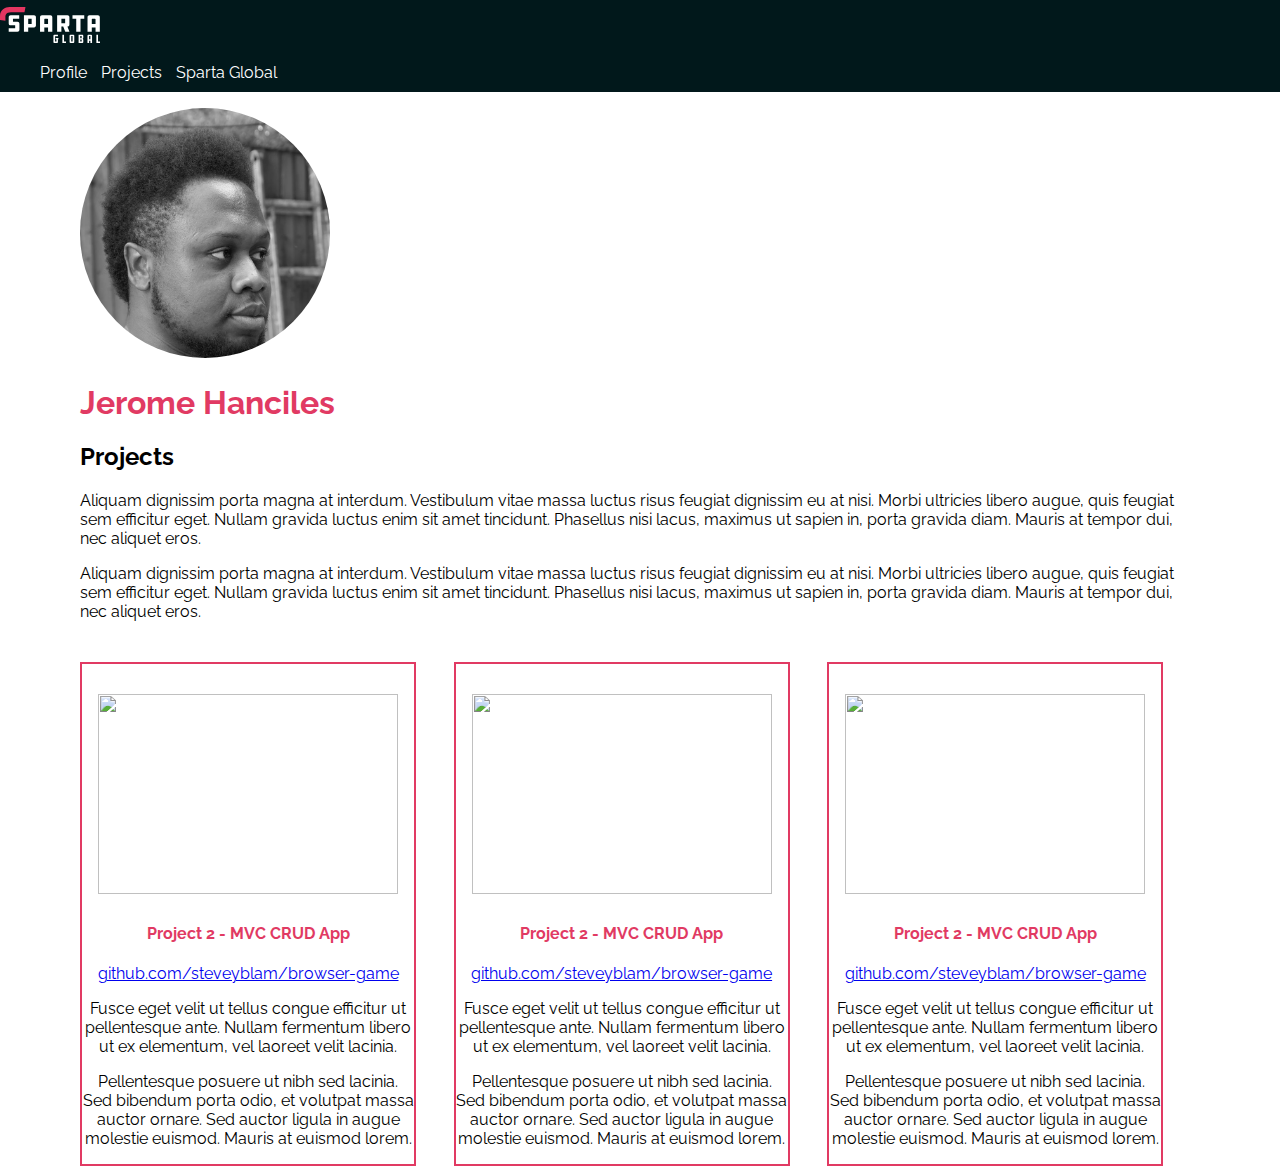
==== projects.html @ 2edc7afe "new files added to webpage" ====
<!DOCTYPE html>
<html lang="en">
<head>
  <title>Projects</title>
  <link href="https://fonts.googleapis.com/css?family=Raleway" rel="stylesheet">
  <link rel="stylesheet" type="text/css" href="css/global.css">
  <link rel="stylesheet" type="text/css" href="css/projects.css">
  <link rel="icon" type="image/png" sizes="32x32" href="images/favicon.png">
</head>
<body>
  <nav class="navbar">
    <div>
      <div>
        <a href="https://www.spartaglobal.com/"><img id="logo" src="images/sparta-global-logo-white.svg"></a>
      </div>

      <div>
        <ul>
          <li>
            <a href="index.html">Profile</a>
          </li>
          <li>
            <a href="projects.html">Projects</a>
          </li>
          <li>
            <a href="https://www.spartaglobal.com/">Sparta Global</a>
          </li>
        </ul>
      </div>
    </div>
  </nav>

  <div class="main-content">
    <div>
      <div>
        <div>
          <div>
            <img id="headshot" src="images/profile_pic.jpeg">
          </div>
        </div>

        <div>
            <h1>Jerome Hanciles</h1>
            <h2>Projects</h2>

            <p>Aliquam dignissim porta magna at interdum. Vestibulum vitae massa luctus risus feugiat dignissim eu at nisi. Morbi ultricies libero augue, quis feugiat sem efficitur eget. Nullam gravida luctus enim sit amet tincidunt. Phasellus nisi lacus, maximus ut sapien in, porta gravida diam. Mauris at tempor dui, nec aliquet eros.</p>

            <p>Aliquam dignissim porta magna at interdum. Vestibulum vitae massa luctus risus feugiat dignissim eu at nisi. Morbi ultricies libero augue, quis feugiat sem efficitur eget. Nullam gravida luctus enim sit amet tincidunt. Phasellus nisi lacus, maximus ut sapien in, porta gravida diam. Mauris at tempor dui, nec aliquet eros.</p>
        </div>
      </div>

      <div class="tile">
        <div>
          <img class="screenshot" src="images/project-1-screenshot.png" />
        </div>
        <div>
          <h4>Project 2 - MVC CRUD App</h4>
          <p><a href="#">github.com/steveyblam/browser-game</a></p>
          <p>Fusce eget velit ut tellus congue efficitur ut pellentesque ante. Nullam fermentum libero ut ex elementum, vel laoreet velit lacinia.</p>
          <p>Pellentesque posuere ut nibh sed lacinia. Sed bibendum porta odio, et volutpat massa auctor ornare. Sed auctor ligula in augue molestie euismod. Mauris at euismod lorem.</p>
        </div>
      </div>

      <div class="tile">
        <div>
          <img class="screenshot" src="images/project-1-screenshot.png" />
        </div>
        <div>
          <h4>Project 2 - MVC CRUD App</h4>
          <p><a href="#">github.com/steveyblam/browser-game</a></p>
          <p>Fusce eget velit ut tellus congue efficitur ut pellentesque ante. Nullam fermentum libero ut ex elementum, vel laoreet velit lacinia.</p>
          <p>Pellentesque posuere ut nibh sed lacinia. Sed bibendum porta odio, et volutpat massa auctor ornare. Sed auctor ligula in augue molestie euismod. Mauris at euismod lorem.</p>
        </div>
      </div>

      <div class="tile">
        <div>
          <img class="screenshot" src="images/project-1-screenshot.png" />
        </div>
        <div>
          <h4>Project 2 - MVC CRUD App</h4>
          <p><a href="#">github.com/steveyblam/browser-game</a></p>
          <p>Fusce eget velit ut tellus congue efficitur ut pellentesque ante. Nullam fermentum libero ut ex elementum, vel laoreet velit lacinia.</p>
          <p>Pellentesque posuere ut nibh sed lacinia. Sed bibendum porta odio, et volutpat massa auctor ornare. Sed auctor ligula in augue molestie euismod. Mauris at euismod lorem.</p>
        </div>
      </div>
    </div>
  </div>
</body>
</html>
---- css/global.css ----
h1,h4 {
  color:#E13A63;
}

h4 {
  margin-top:30px;
}

body {
  font-family: 'Raleway', sans-serif;
  margin: 0px;
}

#logo {
  width:100px;
  margin-top:7px;
}

#headshot {
  border-radius: 100%;
  height: 250px;
  width: 250px;
}

.navbar {
  background-color: #01181b;
}

.navbar a {
  list-style: none;
  text-decoration: none;
  color: white;
}

.navbar li {
  display: inline-block;
  padding: 0px 10px 10px 0px;
}

.navbar a:hover {
  color: grey;
}

.main-content {
  margin: 0 80px;
}
---- css/projects.css ----
.screenshot {
  padding-top:30px;
  height: 200px;
  width: 300px;
}

.tile {
	display: inline-block;
	width: 30%;
	margin-right: 3%;
	margin-top: 25px;
	text-align: center;
	border: 2px solid #E13A63;
	box-sizing: border-box;
}

.tile img	{
	display: block;
	margin: 0 auto;
}
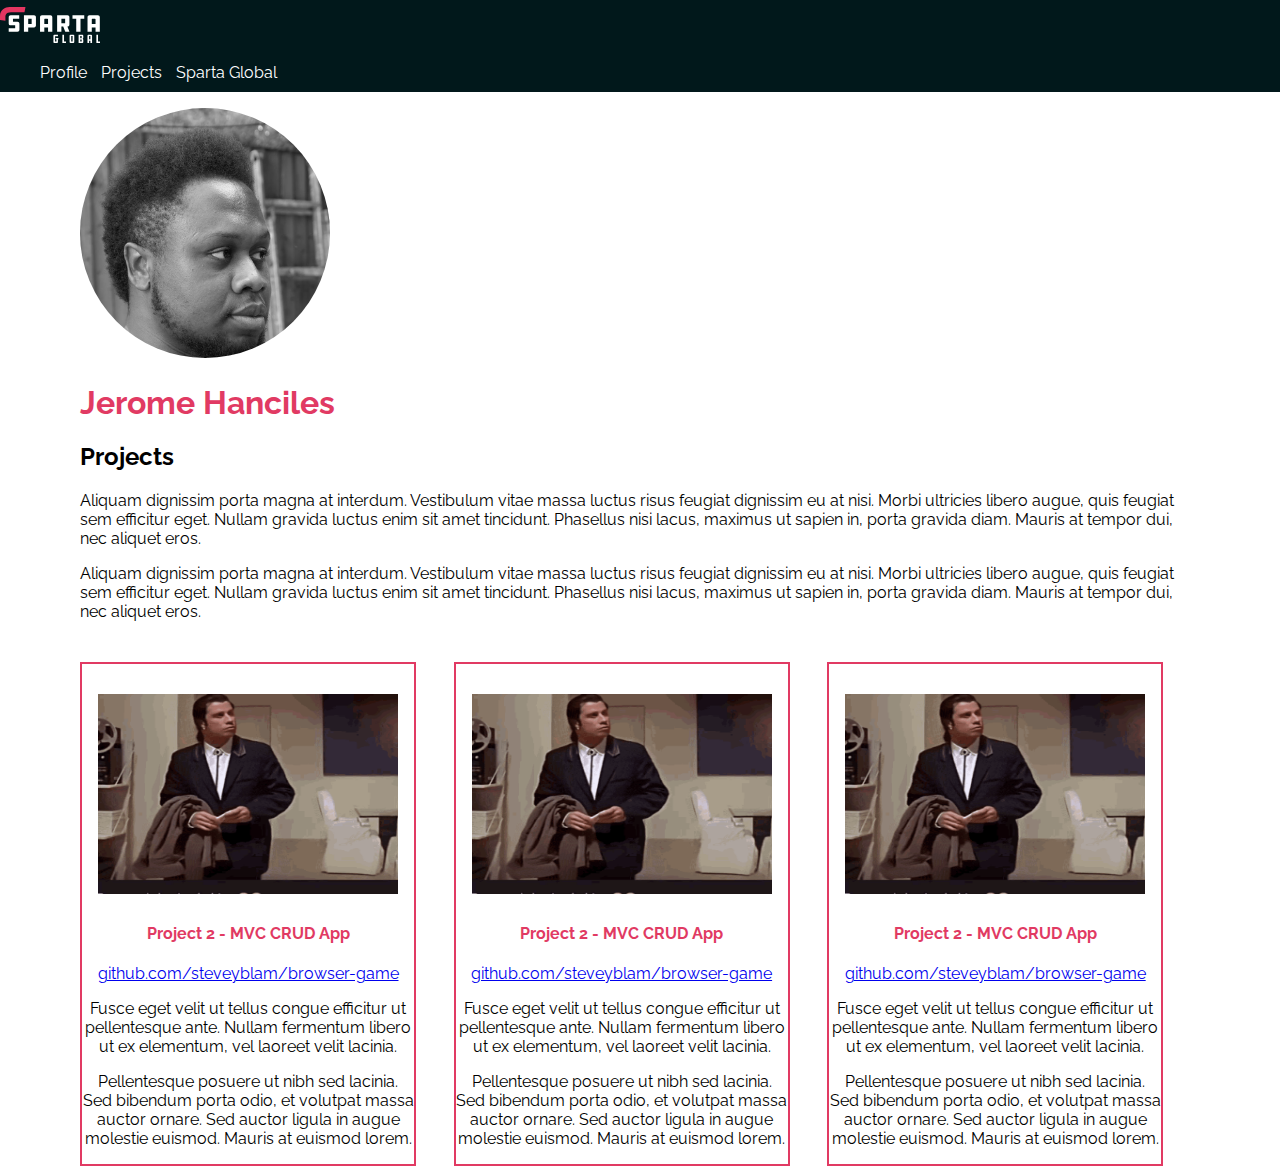
==== commit 715ea5e6: "project image added" ====
--- a/projects.html
+++ b/projects.html
@@ -51,7 +51,7 @@
 
       <div class="tile">
         <div>
-          <img class="screenshot" src="images/project-1-screenshot.png" />
+          <img class="screenshot" src="images/project_images.gif" />
         </div>
         <div>
           <h4>Project 2 - MVC CRUD App</h4>
@@ -63,7 +63,7 @@
 
       <div class="tile">
         <div>
-          <img class="screenshot" src="images/project-1-screenshot.png" />
+          <img class="screenshot" src="images/project_images.gif" />
         </div>
         <div>
           <h4>Project 2 - MVC CRUD App</h4>
@@ -75,7 +75,7 @@
 
       <div class="tile">
         <div>
-          <img class="screenshot" src="images/project-1-screenshot.png" />
+          <img class="screenshot" src="images/project_images.gif" />
         </div>
         <div>
           <h4>Project 2 - MVC CRUD App</h4>
